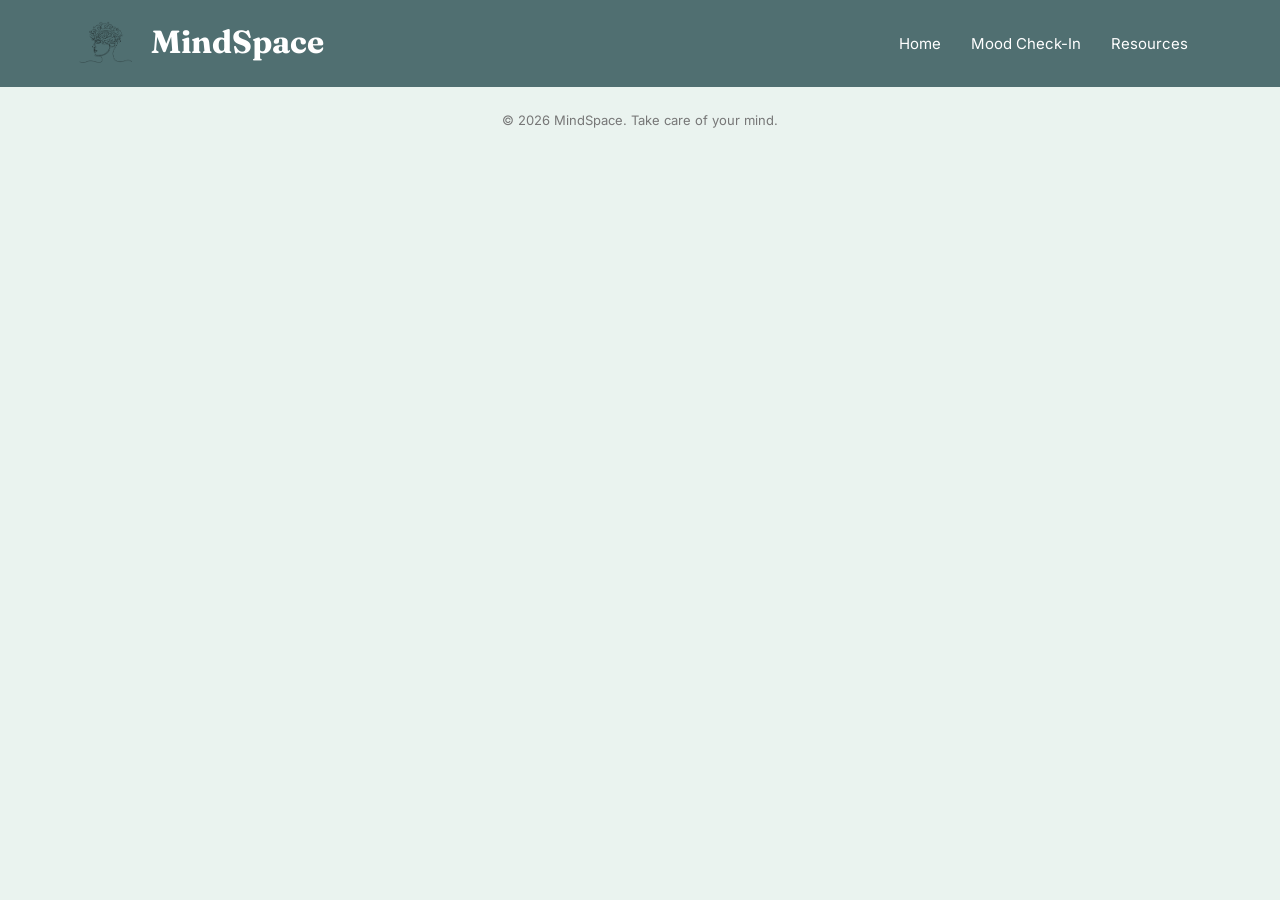
==== resources.html @ 836b2041 "Add files via upload" ====
<!DOCTYPE html>
<html lang="en">
<head>
    <meta charset="UTF-8">
    <meta name="viewport" content="width=device-width, initial-scale=1.0">
    <title>MindSpace</title>
    <link rel="stylesheet" href="style.css">
    <link href="https://fonts.googleapis.com/css2?family=Fraunces:wght@500;700&family=Inter:wght@400;500&display=swap" rel="stylesheet">
    </head>
    <body>
      <header>
           <div class="logo-container">
            <img src="mind.png" alt="MindSpace Logo" class="logo">
                <h1>MindSpace</h1>
           </div>
        <nav>
             <a href="index.html">Home</a>
            <a href="track.html">Mood Check-In</a>
            <a href="resources.html">Resources</a>
        </nav>
        </header>

      <footer>
        <p>© 2026 MindSpace. Take care of your mind.</p>
    </footer>

    </body>
</html>
---- style.css ----
* {
  margin: 0;
  padding: 0;
  box-sizing: border-box;
}

body {
    background-color:#EAF3EF;
    min-height: 100vh;
    font-family:'Inter', sans-serif;
}
.logo-container {
    display: flex;
    align-items: center;
    gap: 15px; 
}

.logo {
    height: 45px;
    width: auto;
    object-fit: contain;
}
header {
    color: #ffffff;
    padding: 12px 6%;
    background-color: #506f71;
    display: flex;
    justify-content: space-between;
    align-items: center;
    flex-wrap: wrap;
    gap:15px

}
header h1{
font-family: 'Fraunces', serif;
 font-weight: 700;  
 font-size:clamp(1.5rem 4vw, 2.5rem);
  margin-bottom: 5px; 
  
}
header h3{
font-style: italic;
 font-size: clamp(0.85rem, 2vw, 1.25rem); 
  margin-bottom: 5px; 
  color:#3f554b;
}

nav {
  font-size: 15px;
  padding:10px 0;
  display: flex;
  flex-wrap: wrap;
  justify-content: center;

}
  nav a {
    font-family: 'Inter', sans-serif;
    color: white;
    padding: 12px 15px;
    display: inline-block;
    text-decoration: none;
    border-radius: 4px;
    transition: background-color 0.2s ease;
}

nav a:hover {
    color: #ffffff;        
    background-color: rgba(255, 255, 255, 0.2);
    animation: pulseEffect 1.2s infinite;
}

nav a.active {
  background: rgba(255, 255, 255, 0.22);
  color: #ffffff;
}

@keyframes pulseEffect {
    0% {
        transform: scale(1);
    }
    50% {
        transform: scale(1.08);
    }
    100% {
        transform: scale(1);
    }
}
.mid {
  text-align: center;
  padding: clamp(50px, 10vw, 100px) 20px 45px;
}
.mid h1{
   font-size: clamp(2.5rem, 8vw, 85px);
   color: #526758;
}
.mid h2{
  font-size: clamp(14px, 2vw, 17px);
  letter-spacing: 1px;
  margin: 20px 0 35px;
}
.button {       
  display: inline-block;
  background-color: #718579;
  color: #FFFFFF;
 border-radius: 40px;
padding: 17px 35px;
 font-size: 18px;
     transition: transform 200ms,background 200ms;
     text-decoration: none;
}
.button:hover {
    transform: translateY(-2px);
}

.mood-btn {
width: 100px;
height: 100px;
  background: transparent;
  border: none;
  padding: 0%;
  cursor: pointer;
  border-radius: 10px;
  display: flex;
  justify-content: center;
  transition: background-color 0.2s ease, transform 0.2s ease;

}
.mood-btn img{
  width: 95px;
  height: 95px;
  object-fit: contain;
}

.mood-options {
  display: flex;
  align-items: flex-center;
  flex-direction: column;
  gap: 10px;

}
.mood-strip{
position: absolute;
  left: 8%;
  top: 200px;
  padding: 15px 16px;
  background: #718579;
  border-radius: 28px;
}

.mood-strip h2 {
  font-size:1rem;
  color:#EAF3EF;
  text-align:center;
}

.mood-btn:hover{
transform:translateY(-6px);
padding:14px 44px;
}
.mood-btn:active{
transform:translateY(-1px) scale(.95);
}
.mood-quote {
  position: absolute;
  right: 4%;
  top: 400px;
  width: 220px;
  height: 200px;
  padding: 20px;
  border-radius: 20px;
  text-align: center;
background-color: #718579;
font-family: 'Inter', sans-serif;
gap: 10px;
}
.mood-quote h4 {
    color: #EAF3EF;
    font-family: 'Fraunces', serif;
    font-size: 19px;
    margin-bottom: 12px;
}

.mood-quote p {
    color: #082716;
    font-size: 14px;
    line-height: 1.7;
}


/* TABLET */
@media screen and (max-width: 768px) {

    header {
        flex-direction: column;
        text-align: center;
    }

    .mid {
        padding-top: 60px;
    }

    .mood-strip {
        position: static;
        width: fit-content;
        margin: 20px auto;
    }

    .mood-quote {
        position: static;
        width: 90%;
        max-width: 400px;
        margin: 25px auto;
    }
}

/* MOBILE */
@media screen and (max-width: 480px) {

    header h1 {
        font-size: 1.6rem;
    }

    nav a {
        font-size: 13px;
        padding: 10px;
    }

    .mid h1 {
        font-size: 2.5rem;
    }

    .mid h2 {
        font-size: 14px;
    }

    .button {
        font-size: 15px;
        padding: 13px 25px;
    }
}

/* ===== QUIZ PAGE ===== */
.quiz-container {
    max-width: 750px;
    margin: 30px auto;
    background: white;
    padding: 30px;
    border-radius: 15px;
    box-shadow: 0 4px 12px rgba(0, 0, 0, 0.08);
    font-family: 'Inter', sans-serif;
    color: #333;
}

.quiz-container h1 {
    text-align: center;
    color:  #506f71;
    font-family: 'Fraunces', serif;
    font-size: 2em;
    margin-bottom: 10px;
}

.quiz-container h2 {
    color: #386f6c;
    margin-bottom: 15px;
    font-family: 'Fraunces', serif;

}

.quiz-container .subtitle {
    text-align: center;
    color: #777;
    margin-bottom: 30px;
    line-height: 1.6;
}

.quiz-container .question {
    background: #f5fafa;
    padding: 20px;
    margin-bottom: 20px;
    border-radius: 10px;
}

.quiz-container .question h3 {
    margin-bottom: 15px;
    color: #506f71;
}

.quiz-container .question label {
    display: block;
    margin: 12px 0;
    cursor: pointer;
}

.quiz-container input[type="radio"] {
    margin-right: 8px;
    accent-color: #4b8f8c;
}

.quiz-container button,
.quiz-container .button-link {
    display: block;
    width: 100%;
    padding: 13px;
    background: #4b8f8c;
    color: white;
    border: none;
    border-radius: 8px;
    font-size: 16px;
    text-align: center;
    text-decoration: none;
    cursor: pointer;
    transition: background 0.2s ease;
}

.quiz-container button:hover,
.quiz-container .button-link:hover {
    background: #386f6c;
}

.quiz-container .result {
    margin-top: 25px;
    padding: 20px;
    background: #eaf4f4;
    border-radius: 10px;
    text-align: center;
}

.quiz-container .result p {
    margin: 15px 0;
    line-height: 1.6;
}

.answer-guide {
    margin-top: 5px;
    padding: 13px;
    background: #f5fafa;
    border-radius: 10px;
    font-size: 16px;
    gap: 10px;
    color: #1a2425;
    text-align: left;
    font-family: 'Inter', sans-serif;
}

.hidden {
    display: none !important;
}

footer {
    text-align: center;
    padding: 25px;
    color: #777;
    font-size: 13px;
}

@media screen and (max-width: 600px) {
    .quiz-container {
        margin: 15px 10px;
        padding: 20px;
    }
}
/* ===== HOME: QUIZ PREVIEW ===== */
.quiz-preview {
    text-align: center;
    max-width: 420px;
    margin: 0 auto;
    padding: 20px 20px 60px;
}

.quiz-preview h2 {
    font-size: 1.5rem;
    color: #526758;
    margin-bottom: 8px;
}

.preview-caption {
    color: #506f71;
    margin-bottom: 20px;
}

.preview-card {
    display: block;
    position: relative;
    text-align: left;
    height: 240px;
    overflow: hidden;
    background: white;
    padding: 20px;
    border-radius: 18px;
    box-shadow: 0 6px 18px rgba(0, 0, 0, 0.12);
    margin-bottom: 25px;
    text-decoration: none;
    color: #333;
    font-family: 'Inter', sans-serif;
    transition: transform 0.25s ease, box-shadow 0.25s ease;
}

.preview-card:hover {
    transform: translateY(-4px);
    box-shadow: 0 10px 24px rgba(0, 0, 0, 0.18);
}

.preview-card::after {
    content: "";
    position: absolute;
    left: 0;
    right: 0;
    bottom: 0;
    height: 90px;
    background: linear-gradient(to bottom, rgba(255, 255, 255, 0), white);
}

.preview-question {
    background: #f5fafa;
    padding: 14px;
    margin-bottom: 14px;
    border-radius: 10px;
}

.preview-question h3 {
    font-size: 0.95rem;
    color: #386f6c;
    margin-bottom: 10px;
}

.preview-option {
    display: block;
    font-size: 0.9rem;
    margin: 8px 0;
}

.preview-option .dot {
    display: inline-block;
    width: 12px;
    height: 12px;
    border: 2px solid #4b8f8c;
    border-radius: 50%;
    margin-right: 8px;
    vertical-align: middle;
}

.results-page {
    max-width: 950px;
    width: 90%;
    margin: 60px auto;
}


.results-intro {
    text-align: center;
    margin-bottom: 40px;
}


.results-intro h1 {
    font-family: 'Fraunces', serif;
    font-size: 38px;
    margin: 15px 0;
    color: #394B45;
}


.results-intro p {
    line-height: 1.8;
    color: #68736D;
}

.results-subtitle {
    font-weight: 500;
    letter-spacing: 1px;
}

.results-container {
    display: flex;
    flex-direction: column;
    gap: 25px;
}

.result-card {
    background: #ffffff;
    padding: 30px;
    border-radius: 18px;
    border: 1px solid #E5EAE6;
    box-shadow: 0 4px 15px rgba(0,0,0,0.04);
}

.highest-result {
    border: 2px solid #83A99A;
    background: #F6FAF7;
}

.connected-result {
    border-left: 5px solid #A9C7B8;
}

.result-card-top {
    display: flex;
    align-items: center;
    gap: 10px;
    flex-wrap: wrap;
    margin-bottom: 20px;
}

.result-card-top h2 {
    font-family: 'Fraunces', serif;
    font-size: 22px;
    color: #394B45;
    margin: 0;
    flex: 1;
}
.category-number {
    color: #7A9588;
    font-weight: bold;
}

.highest-badge {
    background: #DDECE3;
    color: #426C57;
    padding: 7px 13px;
    border-radius: 20px;
    font-size: 12px;
    font-weight: bold;
}

.score-section {
    margin: 20px 0;
}

.score-section h3 {
    font-size: 32px;
    color: #577C6B;
    margin-bottom: 10px;
}

.score-bar {
    height: 10px;
    background: #E8EEE9;
    border-radius: 20px;
    overflow: hidden;
}

.score-fill {
    height: 100%;
    background: #86AA97;
    border-radius: 20px;
    transition: width 0.5s ease;
}

.score-section p {
    color: #68736D;
    font-size: 14px;
    margin: 10px 0;
}

.result-status {
    display: inline-block;
    font-size: 12px;
    color: #668273;
    background: #EEF4EF;
    padding: 6px 12px;
    border-radius: 20px;
}


.result-description {
    margin-top: 25px;
}

.result-description h4 {
    color: #496A59;
    font-size: 16px;
    margin-bottom: 8px;
    font-weight: 600;
}

.result-description p {
    color: #68736D;
    line-height: 1.8;
    margin-bottom: 22px;
}

.result-disclaimer {
    background: #F2F6F2;
    padding: 25px;
    border-radius: 15px;
    margin-top: 35px;
    text-align: center;
}

.result-disclaimer h3 {
    font-family: 'Fraunces', serif;
    color: #496A59;
}

.result-disclaimer p {
    color: #68736D;
    line-height: 1.8;
    font-size: 14px;
}
.results-actions {
    display: flex;
    justify-content: center;
    flex-wrap: wrap;
    gap: 15px;
    margin: 30px 0;
}


.results-actions .button {
    text-decoration: none;
}

.no-results {
    text-align: center;
    padding: 40px 20px;
    background: #F6FAF7;
    border-radius: 15px;
}
.no-results p {
    line-height: 1.7;
}

@media (max-width: 600px) {


    .results-page {
        margin: 35px auto;
    }

    .results-intro h1 {
        font-size: 29px;
    }
    .result-card {
        padding: 20px;
    }

    .result-card-top h2 {
        font-size: 19px;
    }

    .results-actions {
        flex-direction: column;
    }

}
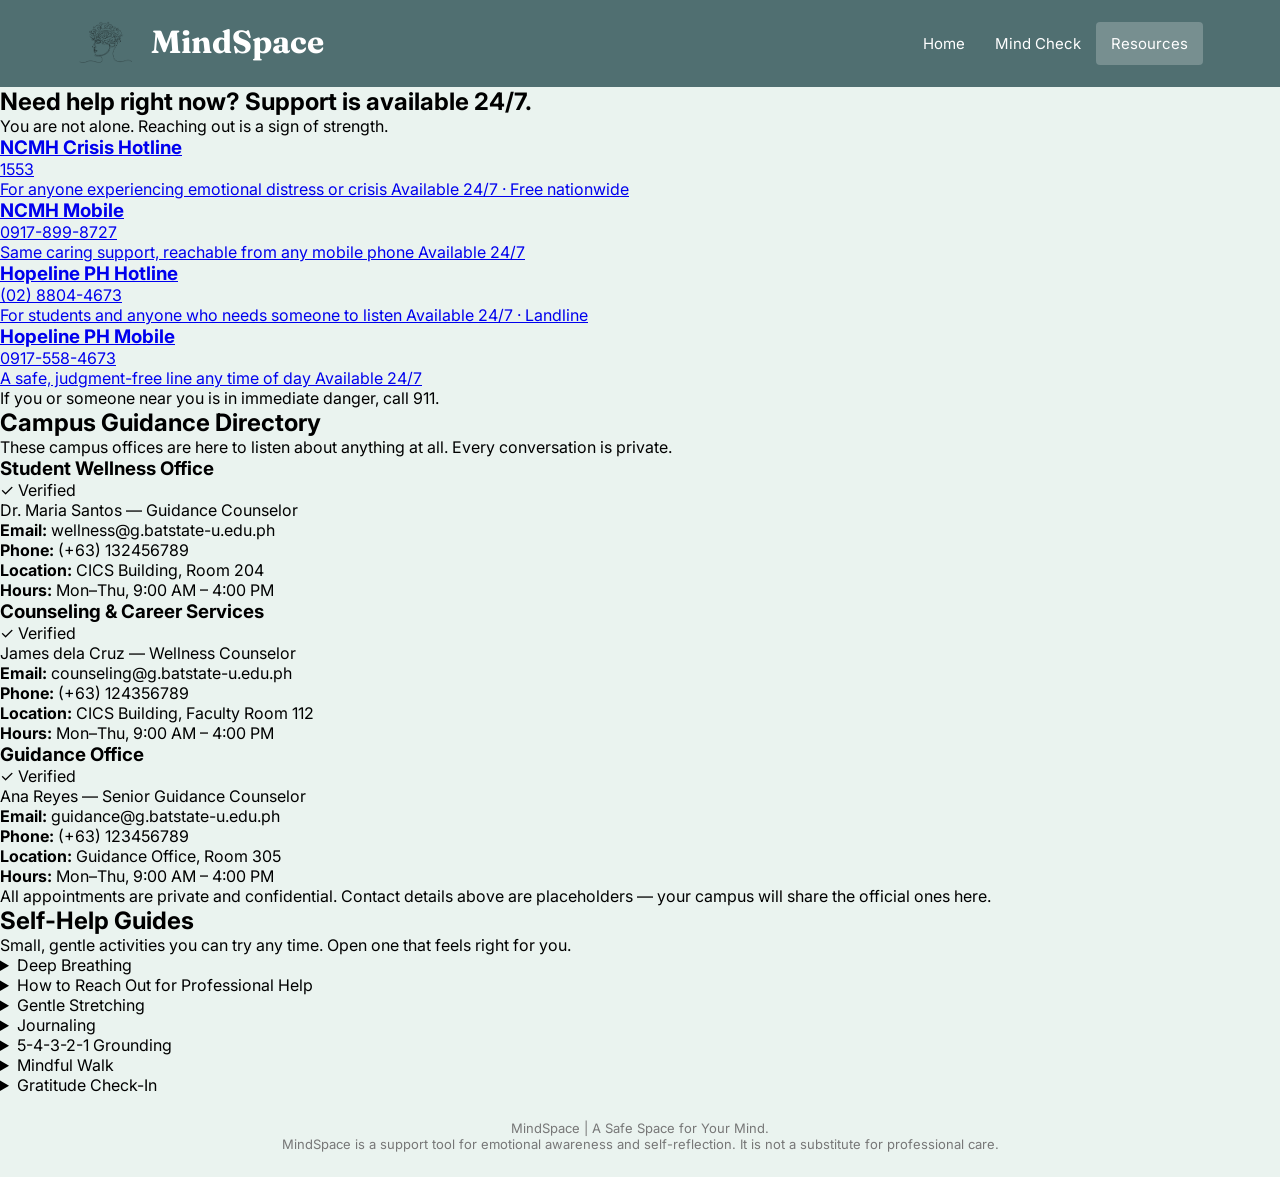
==== commit aee6a3a0: "Update resources.html" ====
--- a/resources.html
+++ b/resources.html
@@ -1,28 +1,229 @@
-<!DOCTYPE html>
+<!doctype html>
 <html lang="en">
 <head>
-    <meta charset="UTF-8">
-    <meta name="viewport" content="width=device-width, initial-scale=1.0">
-    <title>MindSpace</title>
-    <link rel="stylesheet" href="style.css">
-    <link href="https://fonts.googleapis.com/css2?family=Fraunces:wght@500;700&family=Inter:wght@400;500&display=swap" rel="stylesheet">
-    </head>
-    <body>
-      <header>
-           <div class="logo-container">
-            <img src="mind.png" alt="MindSpace Logo" class="logo">
-                <h1>MindSpace</h1>
-           </div>
-        <nav>
-             <a href="index.html">Home</a>
-            <a href="track.html">Mood Check-In</a>
-            <a href="resources.html">Resources</a>
-        </nav>
-        </header>
-
-      <footer>
-        <p>© 2026 MindSpace. Take care of your mind.</p>
-    </footer>
-
-    </body>
-</html>+  <meta charset="UTF-8" />
+  <meta name="viewport" content="width=device-width, initial-scale=1.0" />
+  <title>Resources | MindSpace</title>
+
+  <!-- Google Fonts: Fraunces for headings, Inter for body -->
+  <link rel="preconnect" href="https://fonts.googleapis.com" />
+  <link rel="preconnect" href="https://fonts.gstatic.com" crossorigin />
+  <link href="https://fonts.googleapis.com/css2?family=Fraunces:wght@500;700&family=Inter:wght@400;500&display=swap" rel="stylesheet" />
+<link rel="stylesheet" href="style.css">
+</head>
+<body>
+  <header>
+    <div class="logo-container">
+      <img src="mind.png" alt="MindSpace Logo" class="logo" />
+      <h1>MindSpace</h1>
+    </div>
+    <nav>
+      <a href="index.html">Home</a>
+      <a href="track.html">Mind Check</a>
+      <a href="resources.html" class="active">Resources</a>
+    </nav>
+  </header>
+
+  <main id="main">
+
+     <!-- ================= 2. CRISIS HOTLINES ================= -->
+    <section aria-labelledby="crisisTitle">
+      <div class="crisis-banner">
+        <h2 id="crisisTitle">Need help right now? Support is available 24/7.</h2>
+        <p class="crisis-reassure">You are not alone. Reaching out is a sign of strength.</p>
+
+        <div class="hotline-grid">
+          <!-- NCMH Crisis Hotline -> Official NCMH Website -->
+          <a href="https://ncmh.gov.ph" target="_blank" rel="noopener noreferrer" class="hotline-card">
+            <h3>NCMH Crisis Hotline</h3>
+            <span class="hotline-number">1553</span>
+            <p class="hotline-meta">
+              <span>For anyone experiencing emotional distress or crisis</span>
+              <span>Available 24/7 &middot; Free nationwide</span>
+            </p>
+          </a>
+
+          <a href="https://ncmh.gov.ph" target="_blank" rel="noopener noreferrer" class="hotline-card">
+            <h3>NCMH Mobile</h3>
+            <span class="hotline-number">0917-899-8727</span>
+            <p class="hotline-meta">
+              <span>Same caring support, reachable from any mobile phone</span>
+              <span>Available 24/7</span>
+            </p>
+          </a>
+
+          <a href="https://findahelpline.com/organizations/hopeline" target="_blank" rel="noopener noreferrer" class="hotline-card">
+            <h3>Hopeline PH Hotline</h3>
+            <span class="hotline-number">(02) 8804-4673</span>
+            <p class="hotline-meta">
+              <span>For students and anyone who needs someone to listen</span>
+              <span>Available 24/7 &middot; Landline</span>
+            </p>
+          </a>
+
+          <a href="https://findahelpline.com/organizations/hopeline" target="_blank" rel="noopener noreferrer" class="hotline-card">
+            <h3>Hopeline PH Mobile</h3>
+            <span class="hotline-number">0917-558-4673</span>
+            <p class="hotline-meta">
+              <span>A safe, judgment-free line any time of day</span>
+              <span>Available 24/7</span>
+            </p>
+          </a>
+        </div>
+
+        <p class="crisis-emergency">
+          If you or someone near you is in immediate danger, call 911.
+        </p>
+      </div>
+    </section>
+
+
+    <section aria-labelledby="directoryTitle">
+      <h2 id="directoryTitle">Campus Guidance Directory</h2>
+      <p class="section-sub">
+        These campus offices are here to listen about anything at all.
+        Every conversation is private.
+      </p>
+
+      <div class="directory-grid">
+        <!-- Counselor card 1 (placeholder contact details) -->
+        <article class="card counselor-card">
+          <div class="card-top">
+            <h3>Student Wellness Office</h3>
+            <span class="badge-verified">✓ Verified</span>
+          </div>
+          <p class="counselor-role">Dr. Maria Santos — Guidance Counselor</p>
+          <div class="contact-box">
+            <p><strong>Email:</strong> wellness@g.batstate-u.edu.ph</p>
+            <p><strong>Phone:</strong> (+63) 132456789</p>
+            <p><strong>Location:</strong> CICS Building, Room 204</p>
+            <p><strong>Hours:</strong> Mon–Thu, 9:00 AM – 4:00 PM</p>
+          </div>
+        </article>
+
+        <!-- Counselor card 2 (placeholder contact details) -->
+        <article class="card counselor-card">
+          <div class="card-top">
+            <h3>Counseling &amp; Career Services</h3>
+            <span class="badge-verified">✓ Verified</span>
+          </div>
+          <p class="counselor-role">James dela Cruz — Wellness Counselor</p>
+          <div class="contact-box">
+            <p><strong>Email:</strong> counseling@g.batstate-u.edu.ph</p>
+            <p><strong>Phone:</strong> (+63) 124356789</p>
+            <p><strong>Location:</strong> CICS Building, Faculty Room 112</p>
+            <p><strong>Hours:</strong> Mon–Thu, 9:00 AM – 4:00 PM</p>
+          </div>
+        </article>
+
+        <!-- Counselor card 3 (placeholder contact details) -->
+        <article class="card counselor-card">
+          <div class="card-top">
+            <h3>Guidance Office</h3>
+            <span class="badge-verified">✓ Verified</span>
+          </div>
+          <p class="counselor-role">Ana Reyes — Senior Guidance Counselor</p>
+          <div class="contact-box">
+            <p><strong>Email:</strong> guidance@g.batstate-u.edu.ph</p>
+            <p><strong>Phone:</strong> (+63) 123456789</p>
+            <p><strong>Location:</strong> Guidance Office, Room 305</p>
+            <p><strong>Hours:</strong> Mon–Thu, 9:00 AM – 4:00 PM</p>
+          </div>
+        </article>
+      </div>
+
+      <p class="confidentiality-note">
+        All appointments are private and confidential. Contact details above are placeholders —
+        your campus will share the official ones here.
+      </p>
+    </section>
+
+   
+    <!-- ================= 3. SELF-HELP GUIDES ================= -->
+    <section aria-labelledby="guidesTitle">
+      <h2 id="guidesTitle">Self-Help Guides</h2>
+      <p class="section-sub">
+        Small, gentle activities you can try any time. Open one that feels right for you.
+      </p>
+
+      <div class="guides-stack">
+
+        <!-- Accordion 1: Breathing (reconstructed) -->
+        <details class="resource-card">
+          <summary>Deep Breathing</summary>
+          <div class="accordion-content">
+            <p>Breathe in slowly through your nose for four counts, hold for four, then breathe out gently for six. Repeat until your shoulders feel softer.</p>
+            <span class="activity-time">⏱ About 5 minutes</span>
+          </div>
+        </details>
+
+        <!-- Accordion 2: Professional help steps (reconstructed) -->
+        <details class="resource-card">
+          <summary>How to Reach Out for Professional Help</summary>
+          <div class="accordion-content">
+            <ol class="steps-list">
+              <li>Decide what you would like to talk about — it does not have to be perfectly clear.</li>
+              <li>Choose a campus office from the directory above and send a short message or email.</li>
+              <li>Pick a time that works for you. Every appointment is private and confidential.</li>
+              <li>Show up as you are. Listening is the counselor's job, not judging.</li>
+            </ol>
+          </div>
+        </details>
+
+        <!-- Accordion 3: Stretching -->
+        <details class="resource-card">
+          <summary>Gentle Stretching</summary>
+          <div class="accordion-content">
+            <p>Roll your shoulders, reach for the sky, and gently stretch your neck. Moving a little helps release the tension you didn't notice you were holding.</p>
+            <span class="activity-time">⏱ About 5 minutes</span>
+          </div>
+        </details>
+
+        <!-- Accordion 4: Journaling -->
+        <details class="resource-card">
+          <summary>Journaling</summary>
+          <div class="accordion-content">
+            <p>Write down whatever is on your mind — no editing, no rules. Seeing your thoughts on paper often makes them feel lighter.</p>
+            <span class="activity-time">⏱ About 10 minutes</span>
+          </div>
+        </details>
+
+        <!-- Accordion 5: 5-4-3-2-1 grounding -->
+        <details class="resource-card">
+          <summary>5-4-3-2-1 Grounding</summary>
+          <div class="accordion-content">
+            <p>Name five things you can see, four you can touch, three you can hear, two you can smell, and one you can taste. It gently brings you back to the present moment.</p>
+            <span class="activity-time">⏱ About 5 minutes</span>
+          </div>
+        </details>
+
+        <!-- Accordion 6: Mindful walk -->
+        <details class="resource-card">
+          <summary>Mindful Walk</summary>
+          <div class="accordion-content">
+            <p>Take a short walk and notice the sky, the sounds, and the feeling of each step. Let the movement carry some of the weight for a while.</p>
+            <span class="activity-time">⏱ About 10 minutes</span>
+          </div>
+        </details>
+
+        <!-- Accordion 7: Gratitude check-in -->
+        <details class="resource-card">
+          <summary>Gratitude Check-In</summary>
+          <div class="accordion-content">
+            <p>Think of three small things that went okay today — a kind message, a good meal, a moment of quiet. Noticing the good is a gentle daily habit.</p>
+            <span class="activity-time">⏱ About 3 minutes</span>
+          </div>
+        </details>
+      </div>
+    </section>
+  </main>
+
+  <footer>
+    <p>MindSpace | A Safe Space for Your Mind.</p>
+    <p class="footer-disclaimer">
+      MindSpace is a support tool for emotional awareness and self-reflection.
+      It is not a substitute for professional care.
+    </p>
+  </footer>
+</body>
+</html>
--- a/style.css
+++ b/style.css
@@ -134,7 +134,7 @@
 
 .mood-options {
   display: flex;
-  align-items: flex-center;
+  align-items: center;
   flex-direction: column;
   gap: 10px;
 
@@ -188,8 +188,8 @@
 }
 
 
-/* TABLET */
-@media screen and (max-width: 768px) {
+/* TABLET AND SMALLER LAPTOP */
+@media screen and (max-width: 1024px) {
 
     header {
         flex-direction: column;
@@ -200,20 +200,41 @@
         padding-top: 60px;
     }
 
-    .mood-strip {
-        position: static;
-        width: fit-content;
-        margin: 20px auto;
-    }
-
-    .mood-quote {
-        position: static;
-        width: 90%;
-        max-width: 400px;
-        margin: 25px auto;
-    }
-}
-
+.mood-strip {
+    position: relative;
+    top: auto;
+    left: auto;
+    margin: 20px auto;
+}
+
+
+    .mood-options {
+        flex-direction: row;
+        justify-content: center;
+        align-items: center;
+        flex-wrap: nowrap;
+        gap: 5px;
+    }
+
+    .mood-btn {
+        width: 55px;
+        height: 55px;
+        flex-shrink: 1;
+    }
+
+    .mood-btn img {
+        width: 100%;
+        height: 100%;
+        object-fit: contain;
+    }
+
+   .mood-quote {
+    position: relative;
+    top: auto;
+    left: auto;
+    margin: 30px auto;
+}
+}
 /* MOBILE */
 @media screen and (max-width: 480px) {
 
@@ -237,6 +258,33 @@
     .button {
         font-size: 15px;
         padding: 13px 25px;
+    }
+
+    .mood-strip {
+        width: 95%;
+        max-width: 100%;
+        padding: 12px 5px;
+    }
+
+    .mood-strip h2 {
+        font-size: 14px;
+    }
+
+    .mood-options {
+        flex-direction: row;
+        flex-wrap: nowrap;
+        justify-content: center;
+        gap: 2px;
+    }
+
+    .mood-btn {
+        width: 52px;
+        height: 52px;
+    }
+
+    .mood-btn img {
+        width: 100%;
+        height: 100%;
     }
 }
 
@@ -284,17 +332,49 @@
 .quiz-container .question h3 {
     margin-bottom: 15px;
     color: #506f71;
+    font-family: 'DM Sans', sans-serif;
+    font-weight: 700;
+    font-size: 18px;
 }
 
 .quiz-container .question label {
-    display: block;
+    display: flex;
+    align-items: center;
+    gap: 10px;
     margin: 12px 0;
     cursor: pointer;
+    font-family: 'DM Sans', sans-serif;
+    font-size: 15px;
+    font-weight: 400;
+    line-height: normal;
 }
 
 .quiz-container input[type="radio"] {
-    margin-right: 8px;
-    accent-color: #4b8f8c;
+    appearance: none;
+    -webkit-appearance: none;
+    width: 22px;
+    height: 22px;
+    min-width: 22px;
+    border: 2px solid #4b8f8c;
+    border-radius: 50%;
+    margin: 0;
+    flex-shrink: 0;
+    display: inline-grid;
+    place-content: center;
+    cursor: pointer;
+}
+
+.quiz-container input[type="radio"]::before {
+    content: "";
+    width: 10px;
+    height: 10px;
+    border-radius: 50%;
+    transform: scale(0);
+    background: #4b8f8c;
+}
+
+.quiz-container input[type="radio"]:checked::before {
+    transform: scale(1);
 }
 
 .quiz-container button,
@@ -340,7 +420,7 @@
     gap: 10px;
     color: #1a2425;
     text-align: left;
-    font-family: 'Inter', sans-serif;
+    font-family: 'DM Sans', sans-serif;
 }
 
 .hidden {
